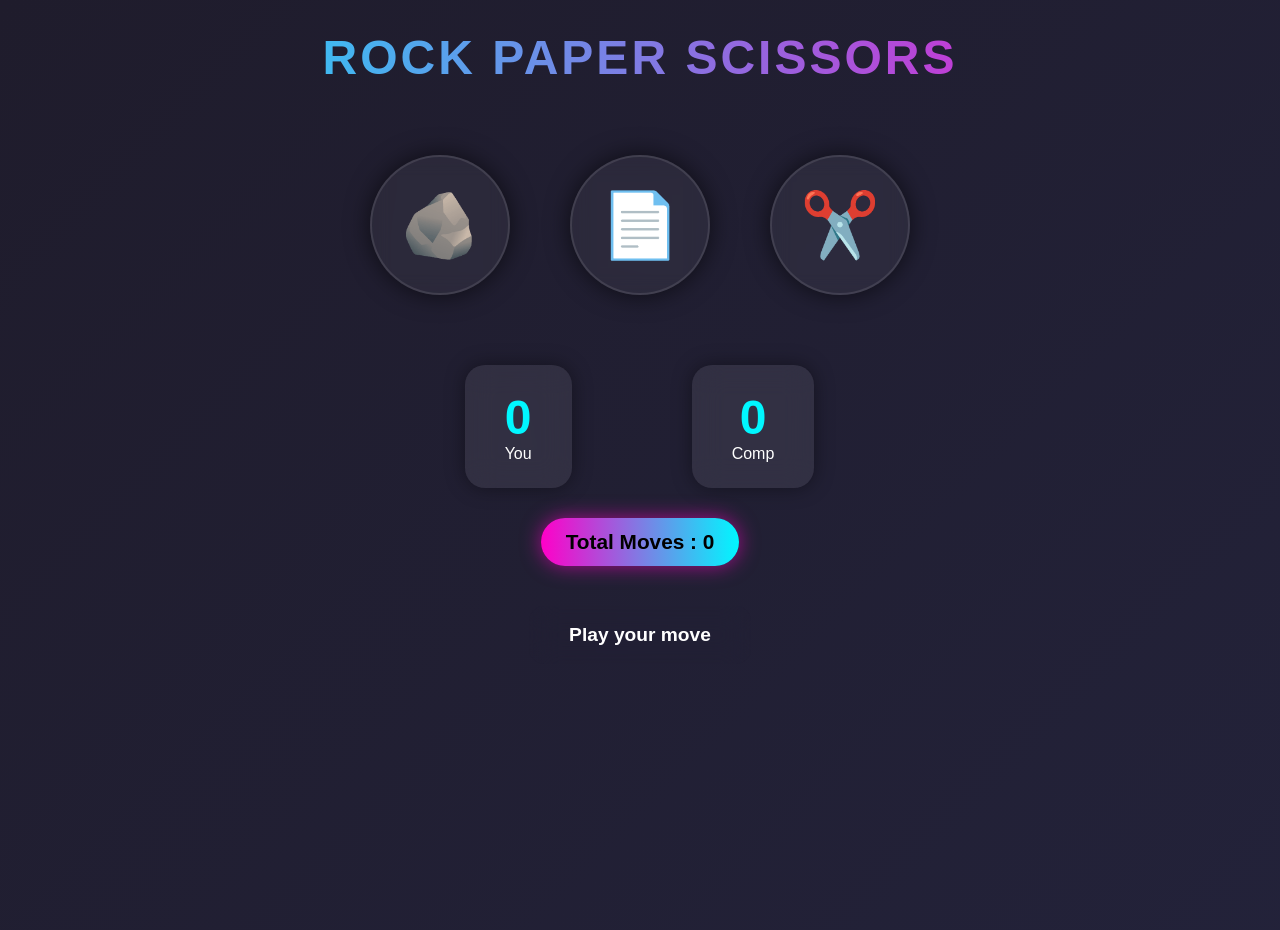
==== rps.html @ c1d9f12e "Updated UI with premium CSS and animated winner popup" ====
<!DOCTYPE html>
<html lang="en">
<head>
  <meta charset="UTF-8">
  <title>Rock Paper Scissors</title>
  <link rel="stylesheet" href="rps.css">
</head>
<body>

  <h1>Rock Paper Scissors</h1>

  <div class="choices">
    <div class="choice" id="rock">🪨</div>
    <div class="choice" id="paper">📄</div>
    <div class="choice" id="scissors">✂️</div>
  </div>

  <div class="score-board">
    <div class="score">
      <p id="user-score">0</p>
      <p>You</p>
    </div>
    <div class="score">
      <p id="comp-score">0</p>
      <p>Comp</p>
    </div>
  </div>

  <div class="move-counter">
  Total Moves : <span id="total-moves">0</span>
  </div>

  <div class="msg-container">
    <p id="msg">Play your move</p>
  </div>

  <!-- Winner Popup -->
<div id="winner-popup" class="popup">
  <div class="popup-content">
    <h2 id="popup-text"></h2>
    <button id="popup-restart">Play Again</button>
  </div>
</div>

  <script src="rps.js"></script>
</body>
</html>
---- rps.css ----
/* ================= RESET ================= */

* {
  margin: 0;
  padding: 0;
  box-sizing: border-box;
  font-family: "Poppins", sans-serif;
}

body {
  min-height: 100vh;
  background: linear-gradient(-45deg, #0f0c29, #302b63, #24243e, #1f1c2c);
  background-size: 400% 400%;
  animation: gradientBG 12s ease infinite;
  color: white;
  text-align: center;
  overflow-x: hidden;
}

/* Animated Background */
@keyframes gradientBG {
  0% { background-position: 0% 50%; }
  50% { background-position: 100% 50%; }
  100% { background-position: 0% 50%; }
}

/* ================= TITLE ================= */

h1 {
  margin-top: 30px;
  font-size: 3rem;
  letter-spacing: 3px;
  text-transform: uppercase;
  background: linear-gradient(90deg, #00f7ff, #ff00c8);
  -webkit-background-clip: text;
  -webkit-text-fill-color: transparent;
  animation: glowTitle 2s infinite alternate;
}

@keyframes glowTitle {
  from { text-shadow: 0 0 10px #00f7ff; }
  to { text-shadow: 0 0 30px #ff00c8; }
}

/* ================= CHOICES ================= */

.choices {
  display: flex;
  justify-content: center;
  gap: 60px;
  margin: 70px 0;
}

.choice {
  height: 140px;
  width: 140px;
  font-size: 4rem;
  display: flex;
  align-items: center;
  justify-content: center;
  border-radius: 50%;
  cursor: pointer;
  position: relative;
  background: rgba(255,255,255,0.05);
  backdrop-filter: blur(10px);
  border: 2px solid rgba(255,255,255,0.1);
  transition: all 0.4s ease;
  box-shadow: 0 0 25px rgba(0,0,0,0.6);
  animation: float 4s ease-in-out infinite;
}

/* Floating Animation */
@keyframes float {
  0%,100% { transform: translateY(0px); }
  50% { transform: translateY(-15px); }
}

/* Hover Effect */
.choice:hover {
  transform: scale(1.2);
  box-shadow: 0 0 40px #00f7ff, 0 0 60px #ff00c8;
}

.choice:active {
  transform: scale(0.9);
}

/* ================= SCORE BOARD ================= */

.score-board {
  display: flex;
  justify-content: center;
  gap: 120px;
  margin-top: 20px;
}

.score {
  background: rgba(255,255,255,0.08);
  padding: 25px 40px;
  border-radius: 20px;
  backdrop-filter: blur(15px);
  box-shadow: 0 0 20px rgba(0,0,0,0.4);
  transition: 0.3s ease;
}

.score:hover {
  transform: translateY(-5px);
  box-shadow: 0 0 30px #00f7ff;
}

.score p:first-child {
  font-size: 3rem;
  font-weight: bold;
  color: #00f7ff;
}

/* ================= MOVE COUNTER ================= */

.move-counter {
  margin-top: 30px;
  font-size: 1.3rem;
  padding: 12px 25px;
  display: inline-block;
  border-radius: 30px;
  background: linear-gradient(90deg, #ff00c8, #00f7ff);
  color: black;
  font-weight: bold;
  box-shadow: 0 0 20px rgba(255,0,200,0.6);
  animation: pulse 2s infinite;
}

@keyframes pulse {
  0% { transform: scale(1); }
  50% { transform: scale(1.05); }
  100% { transform: scale(1); }
}

/* ================= MESSAGE ================= */

.msg-container {
  margin-top: 40px;
}

#msg {
  display: inline-block;
  padding: 18px 40px;
  border-radius: 15px;
  font-size: 1.2rem;
  font-weight: bold;
  border: black 5px solid rgba(255,255,255,0.1) ;
  backdrop-filter: blur(15px);
  transition: all 0.4s ease;
}

.win {
    background-color: rgb(0, 75, 0);
}

.lose {
    background-color: rgb(141, 0, 0);
}

.draw {
    background-color: rgb(191, 124, 0);
}

/* ================= POPUP ================= */

.popup {
  position: fixed;
  inset: 0;
  background: rgba(0,0,0,0.85);
  display: flex;
  justify-content: center;
  align-items: center;
  opacity: 0;
  visibility: hidden;
  transition: 0.5s ease;
}

.popup.show {
  opacity: 1;
  visibility: visible;
}

.popup-content {
  background: rgba(255,255,255,0.08);
  backdrop-filter: blur(25px);
  padding: 60px;
  border-radius: 30px;
  text-align: center;
  transform: scale(0.5);
  transition: 0.5s ease;
  box-shadow: 0 0 60px #00f7ff;
}

.popup.show .popup-content {
  transform: scale(1);
}

.popup-content h2 {
  font-size: 2rem;
  margin-bottom: 30px;
  background: linear-gradient(90deg, #00f7ff, #ff00c8);
  -webkit-text-fill-color: transparent;
}

/* Button */
#popup-restart {
  padding: 12px 35px;
  border: none;
  border-radius: 50px;
  font-size: 1rem;
  cursor: pointer;
  background: linear-gradient(90deg, #ff00c8, #00f7ff);
  color: black;
  font-weight: bold;
  transition: 0.4s ease;
}

#popup-restart:hover {
  transform: scale(1.15);
  box-shadow: 0 0 30px #ff00c8;
}
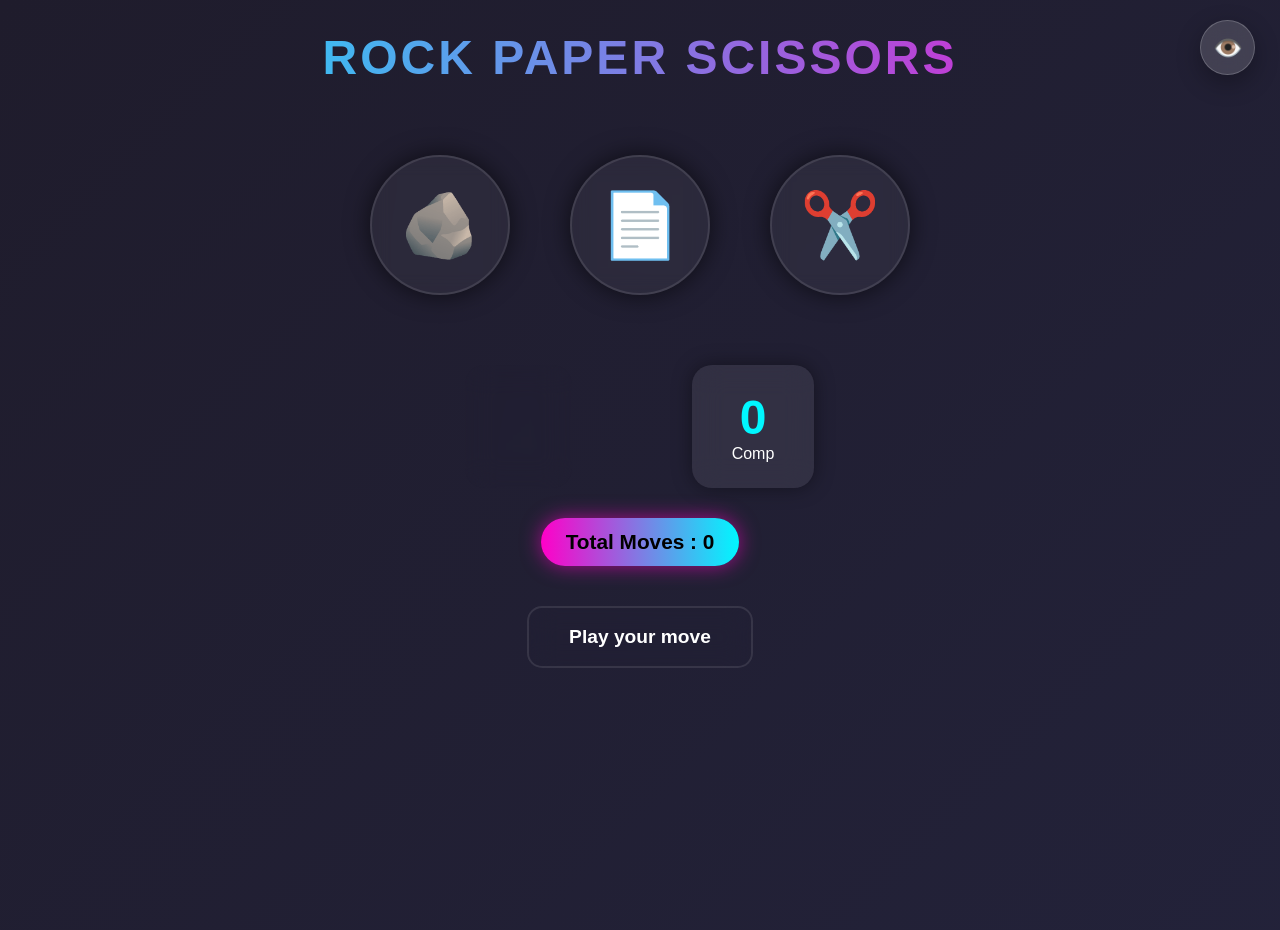
==== commit 13444eab: "Add dark and light mode" ====
--- a/rps.html
+++ b/rps.html
@@ -4,9 +4,10 @@
   <meta charset="UTF-8">
   <title>Rock Paper Scissors</title>
   <link rel="stylesheet" href="rps.css">
+  <link rel="stylesheet" href="mod.css">
 </head>
 <body>
-
+<div class="mode-toggle" id="mod">👁️</div>
   <h1>Rock Paper Scissors</h1>
 
   <div class="choices">
@@ -43,5 +44,6 @@
 </div>
 
   <script src="rps.js"></script>
+  <script src="mod.js"></script>
 </body>
 </html>
--- a/rps.css
+++ b/rps.css
@@ -147,7 +147,7 @@
   border-radius: 15px;
   font-size: 1.2rem;
   font-weight: bold;
-  border: black 5px solid rgba(255,255,255,0.1) ;
+  border: 2px solid rgba(255,255,255,0.1);
   backdrop-filter: blur(15px);
   transition: all 0.4s ease;
 }
@@ -168,19 +168,22 @@
 
 .popup {
   position: fixed;
-  inset: 0;
+  top: 0;
+  left: 0;
+  width: 100%;
+  height: 100%;
   background: rgba(0,0,0,0.85);
-  display: flex;
-  justify-content: center;
+  display: none;
   align-items: center;
+  justify-content: center;
+  z-index: 99999;
   opacity: 0;
-  visibility: hidden;
-  transition: 0.5s ease;
+  transition: opacity 0.3s ease;
 }
 
 .popup.show {
+  display: flex;
   opacity: 1;
-  visibility: visible;
 }
 
 .popup-content {
@@ -202,7 +205,9 @@
   font-size: 2rem;
   margin-bottom: 30px;
   background: linear-gradient(90deg, #00f7ff, #ff00c8);
-  -webkit-text-fill-color: transparent;
+  -webkit-background-clip: text; /* Gradient Text */  
+  -webkit-text-fill-color: transparent;  /* Gradient Text */
+  animation: glowPopupTitle 2s infinite alternate;
 }
 
 /* Button */
--- a/mod.css
+++ b/mod.css
@@ -0,0 +1,39 @@
+/* ===== Mode Toggle Button ===== */
+.mode-toggle {
+    position: fixed;
+    top: 20px;
+    right: 25px;
+    height: 55px;
+    width: 55px;
+    border-radius: 50%;
+    display: flex;
+    align-items: center;
+    justify-content: center;
+    font-size: 24px;
+    cursor: pointer;
+    z-index: 1000;
+
+    /* Glass Effect */
+    background: rgba(255, 255, 255, 0.15);
+    backdrop-filter: blur(10px);
+    border: 1px solid rgba(255, 255, 255, 0.2);
+
+    box-shadow: 0 8px 25px rgba(0, 0, 0, 0.3);
+    transition: all 0.4s ease;
+}
+
+/* Hover Animation */
+.mode-toggle:hover {
+    transform: scale(1.1) rotate(15deg);
+    box-shadow: 0 10px 35px rgba(0, 0, 0, 0.5);
+}
+
+/* Click Effect */
+.mode-toggle:active {
+    transform: scale(0.95);
+}
+
+/* ===== Dark Mode ===== */
+body.dark-mode {
+    background: linear-gradient(135deg, #0f0c29, #24243e);    transition: 0.4s ease;
+}
